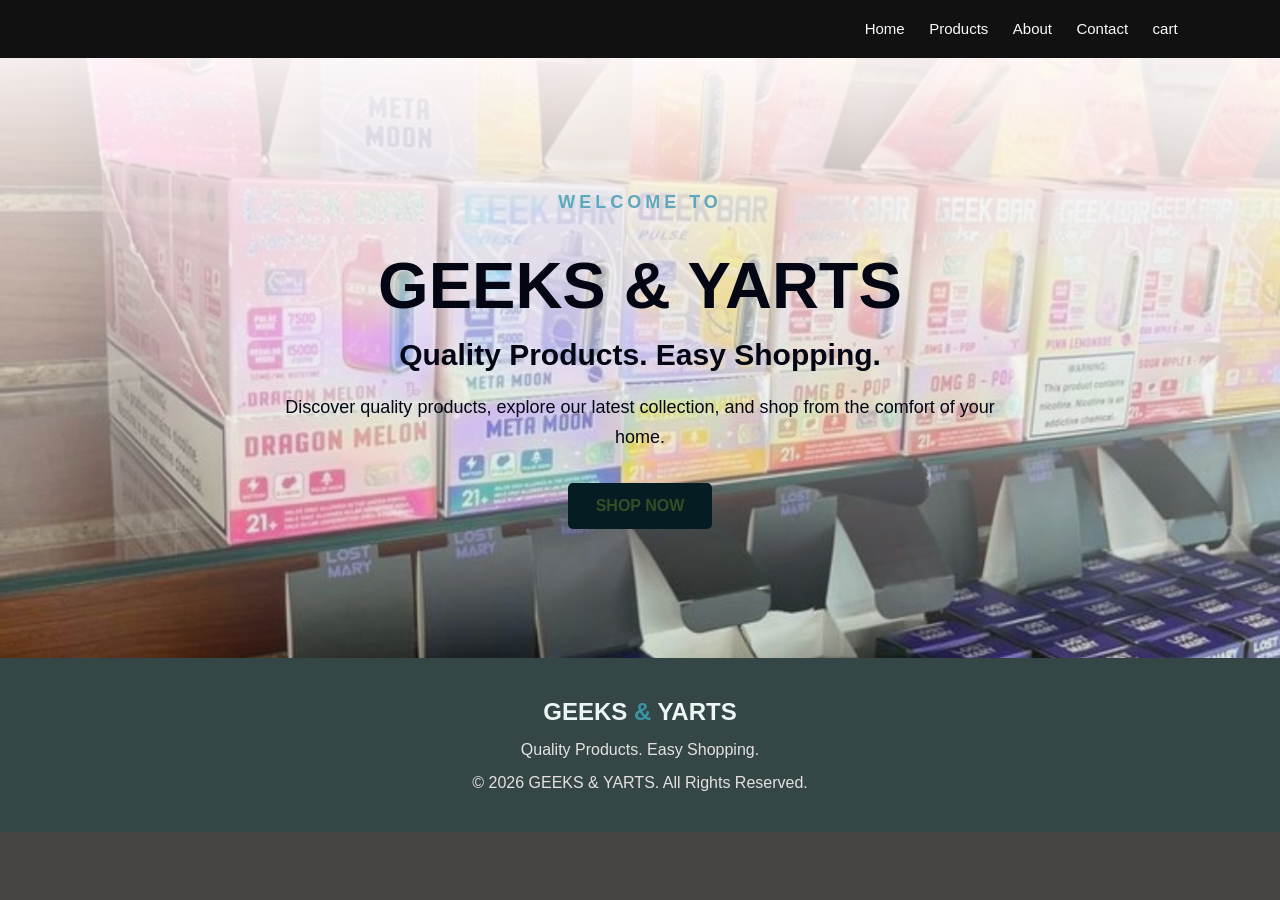
==== index.html @ 526bdeaf "changed heading" ====
<!DOCTYPE html>
<html lang="en">

<head>

    <meta charset="UTF-8">

    <meta name="viewport" content="width=device-width, initial-scale=1.0">

    <title>GEEKS & YARTS | Shop Quality Products</title>

    <meta name="description"
        content="GEEKS & YARTS is an online store offering quality products at affordable prices. Shop easily and place your order online.">

    <meta name="keywords"
        content="GEEKS AND YARTS, online shop, fashion, electronics, accessories, shopping">

    <link rel="stylesheet" href="style.css">

    <!-- Font Awesome for Social Media Icons -->
    <link rel="stylesheet"
    href="https://cdnjs.cloudflare.com/ajax/libs/font-awesome/6.5.2/css/all.min.css">

</head>


<body>

    <header>

        <div class="navbar">

            <div class="logo">
                
            </div>


           <nav>
    <a href="index.html">Home</a>
    <a href="products.html">Products</a>
    <a href="about.html">About</a>
    <a href="contact.html">Contact</a>
    <a href="cart.html">cart</a>
</nav>

        </div>

        <div id="home" class="hero">

            <div class="hero-content">

                <p class="welcome">
                    WELCOME TO
                </p>

                <h1>
                    GEEKS & YARTS
                </h1>

                <h2>
                    Quality Products. Easy Shopping.
                </h2>

                <p>
                    Discover quality products, explore our latest collection,
                    and shop from the comfort of your home.
                </p>

                <a href="#products" class="main-button">
                    SHOP NOW
                </a>

            </div>

        </div>

    </header>

    <footer>

    <h2>
            GEEKS <span>&</span> YARTS
        </h2>


        <p>
            Quality Products. Easy Shopping.
        </p>


        <p>
            © 2026 GEEKS & YARTS.
            All Rights Reserved.
        </p>

    </footer>



    <script src="script.js"></script>


</body>

</html>
---- style.css ----
* {
    margin: 0;
    padding: 0;
    box-sizing: border-box;
}


html {
    scroll-behavior: smooth;
}


body {
    font-family: Arial, sans-serif;
    background-color: #494444;
    color: #fdf5f5;
}


header {
    width: 100%;
}


.navbar {
    background-color: #111;
    color: rgb(white);

    display: flex;
    justify-content: space-between;
    align-items: center;

    padding: 20px 8%;

    position: sticky;
    top: 0;

    z-index: 1000;
}


.logo {
    font-size: 25px;
    font-weight: bold;
    letter-spacing: 2px;
}


.logo span {
    color: #f8f2f2;
}


nav a {
    color: rgb(253, 249, 249);
    text-decoration: white;

    margin-left: 20px;

    font-size: 15px;
}


nav a:hover {
    color: #14349b;
}


.hero {

    min-height: 600px;

    display: flex;
    align-items: center;
    justify-content: center;

    text-align: center;

    padding: 50px 20px;

    background-image:

        linear-gradient(
            rgba(255, 251, 251, 0.932),
            rgba(108, 119, 116, 0.13)
        ),

        url("images/homepage.jpg");


    background-size: cover;

    background-position: center;

    background-repeat: no-repeat;

    color: rgb(4, 6, 20);

}


.hero-content {
    max-width: 750px;
}


.welcome {
    color: #5fa7bd;

    letter-spacing: 4px;

    font-weight: bold;

    margin-bottom: 15px;
}


.hero h1 {
    font-size: 65px;

    margin-bottom: 15px;
}


.hero h2 {
    font-size: 30px;

    margin-bottom: 20px;
}


.hero p {
    font-size: 18px;

    line-height: 1.7;

    margin-bottom: 30px;
}


.main-button,
.product button,
.checkout-button,
#checkout-form button {

    background-color: #051c22;

    color: rgb(53, 77, 38);

    border: none;

    padding: 14px 28px;

    border-radius: 5px;

    cursor: pointer;

    font-weight: bold;

    text-decoration: none;

    display: inline-block;

}


.main-button:hover,
.product button:hover,
.checkout-button:hover,
#checkout-form button:hover {

    background-color: #071b16d0;

}


section {
    padding: 80px 8%;
}


.section-title {

    text-align: center;

    font-size: 35px;

    margin-bottom: 20px;

}


.section-text {

    text-align: center;

    color: #1a1818;

    margin-bottom: 40px;

}


.categories-container {

    display: grid;

    grid-template-columns:
        repeat(4, 1fr);

    gap: 25px;

}


.category {

    background-color: rgba(188, 196, 204, 0.986);

    padding: 35px 20px;

    text-align: center;

    border-radius: 10px;

    box-shadow:
        0 5px 20px
        rgba(194, 194, 211, 0.89);

}


.category-icon {

    font-size: 45px;

    margin-bottom: 15px;

}


.category h3 {

    margin-bottom: 10px;

}

.products-section {

    background-color: #22223be5;

}


.products-container {

    display: grid;

    grid-template-columns:
        repeat(4, 1fr);

    gap: 25px;

}


.product {

    background-color: rgba(20, 20, 20, 0.644);

    border-radius: 10px;

    overflow: hidden;

    padding-bottom: 25px;

    box-shadow:
        0 5px 20px
        rgba(15, 15, 15, 0.877);

    transition: 0.3s;

}


.product:hover {

    transform: translateY(-7px);

}


.product img {

    width: 100%;

    height: 220px;

    object-fit: cover;

}


.product h3 {

    padding: 20px 20px 10px;
    text-decoration-color: rgb(14, 13, 13);

}


.product p {

    padding: 0 20px;

    color: #f7f9fce1;

    line-height: 1.5;

}


.product h4 {

    padding: 15px 20px;

    font-size: 24px;

    color: #e7ddddec;

}


.product button {

    margin-left: 20px;

}


.cart-section {

    background-color: rgba(22, 23, 24, 0.911);

}


#cart-items {

    max-width: 800px;

    margin: 30px auto;

}


.empty-cart {

    text-align: center;

    color: #f1e0e0;

}


.cart-item {

    display: flex;

    justify-content: space-between;

    align-items: center;

    background-color: #e7e7dcab;

    padding: 20px;

    margin-bottom: 15px;

    border-radius: 8px;

}


.cart-item button {

    padding: 8px 12px;

    margin: 3px;

    border: none;

    cursor: pointer;

    background-color: #f0f8f8e7;

    color: rgba(24, 23, 23, 0.904);

    border-radius: 4px;

}


.cart-total {

    text-align: center;

    font-size: 25px;

    margin: 30px 0;

}


.checkout-button {

    display: block;

    margin: auto;

}


.checkout-section {

    background-color: #efeff1d2;

}


#checkout-form {

    max-width: 600px;

    margin: 30px auto;

    display: flex;

    flex-direction: column;

}


#checkout-form input,
#checkout-form textarea,
#checkout-form select {

    padding: 15px;

    margin-bottom: 15px;

    border: 1px solid #ccc;

    border-radius: 5px;

    font-size: 16px;

}


#checkout-form textarea {

    height: 120px;

    resize: vertical;

}


#checkout-form label {

    margin-bottom: 10px;

    font-weight: bold;

}

.about-section {

    background-color: rgba(26, 26, 24, 0.877);

    text-align: center;
    text-decoration-color: white;

}


.about-content {

    max-width: 800px;

    margin: auto;

}

.about-content {

    text-decoration-color: white;
}


.about-content p {

    margin-bottom: 20px;

    line-height: 1.8;

    color: #f1efef;

}
.contact-section {

    background-color: #ebebf8ad;
    text-decoration-color: white;

}


.contact-container {

    max-width: 650px;

    margin: auto;

    text-align: center;

    background-color: rgba(240, 241, 247, 0.774);

    padding: 40px;

    border-radius: 10px;

    box-shadow:
        0 5px 20px
        rgba(253, 253, 250, 0.986);

}


.contact-container h3 {

    font-size: 25px;

    margin-bottom: 20px;

    text-decoration-color: white;

}


.contact-container p {

    margin: 15px 0;
    text-decoration-color: white;

}


.contact-container a {

    color: #e9f1f1e7;

    text-decoration-color: rgb(250, 247, 247);

}
footer {

    background-color: #0e4b4b59;

    color: rgb(238, 245, 245);

    text-align: center;

    padding: 40px 20px;

}


footer span {

    color: #3cbbd1ad;

}


footer p {

    margin-top: 15px;

    color: #f1ececef;

}

@media (max-width: 1000px) {

    .products-container {

        grid-template-columns:
            repeat(2, 1fr);

    }

}


@media (max-width: 800px) {

    .navbar {

        flex-direction: column;

    }


    nav {

        margin-top: 20px;

    }


    nav a {

        margin: 5px;

        display: inline-block;

    }


    .categories-container {

        grid-template-columns:
            repeat(2, 1fr);
        text-decoration-color: white;

    }


    .hero h1 {

        font-size: 45px;
        text-decoration-color: white;

    }


    .hero h2 {

        font-size: 24px;
        text-decoration-color: white;

    }

}


@media (max-width: 500px) {

    .products-container {

        grid-template-columns: 1fr;

    }


    .categories-container {

        grid-template-columns: 1fr;

    }


    .hero h1 {

        font-size: 36px;

    }


    .hero h2 {

        font-size: 21px;

    }


    .section-title {

        font-size: 28px;

    }

}

.welcome{

    font-size: large;
    text-decoration-color: whitesmoke;
}

.img {

    width: 300px
    

}

.header {
    background-image: 
 url("images/geek pulse.jpeg");
    background-size: cover;
    background-position: 
center;
    background-repeat: 
no-repeat;
}

.products {
    display: grid;
    grid-template-columns: repeat(3, 1fr);
    gap: 20px;
    padding: 30px;
    max-width: 1100px;
    margin: auto;
}

.products  {
    background: white;
    border-radius: 10px;
    padding: 15px;
    box-shadow: 0 3px 10px rgba(0, 0, 0, 0.15);
    text-align: center;
}

.product img {
    width: 90%;
    height: 100px;
    object-fit: cover;
    border-radius: 8px;
}
.product h3 {
    font-size: 16px;
    margin: 5px 0;
}
.product p {
    font-size: 16px;
    margin: 5px 0;
}
.product button {
    padding: 8px 15px;
    border: none;
    border-radius: 5px;
    cursor: pointer;
}

@media (max-width: 768px) {
    .products {
        grid-template-columns: repeat(2, 1fr);
    }
}

@media (max-width: 500px) {
    .products {
        grid-template-columns: 1fr;
    }
}
.section-title {

    color: rgb(245, 241, 241);
}

.section-description{

    color: white;
    font-size: 20px;
    text-align: center;
}

.order-section {
    max-width: 500px;
    margin: 40px auto;
    padding: 25px;
    background: white;
    border-radius: 10px;
    text-align: center;
}

.order-section h2 {
    margin-bottom: 20px;
    color: #111827;
}

.order-section input {
    width: 100%;
    padding: 12px;
    margin: 8px 0;
    border: 1px solid #ccc;
    border-radius: 6px;
}

.order-section button {
    width: 100%;
    padding: 13px;
    margin-top: 15px;
    background-color: #2563eb;
    color: white;
    border: none;
    border-radius: 6px;
    font-weight: bold;
    cursor: pointer;
}

.order-section button:hover {
    background-color: #1d4ed8;
}
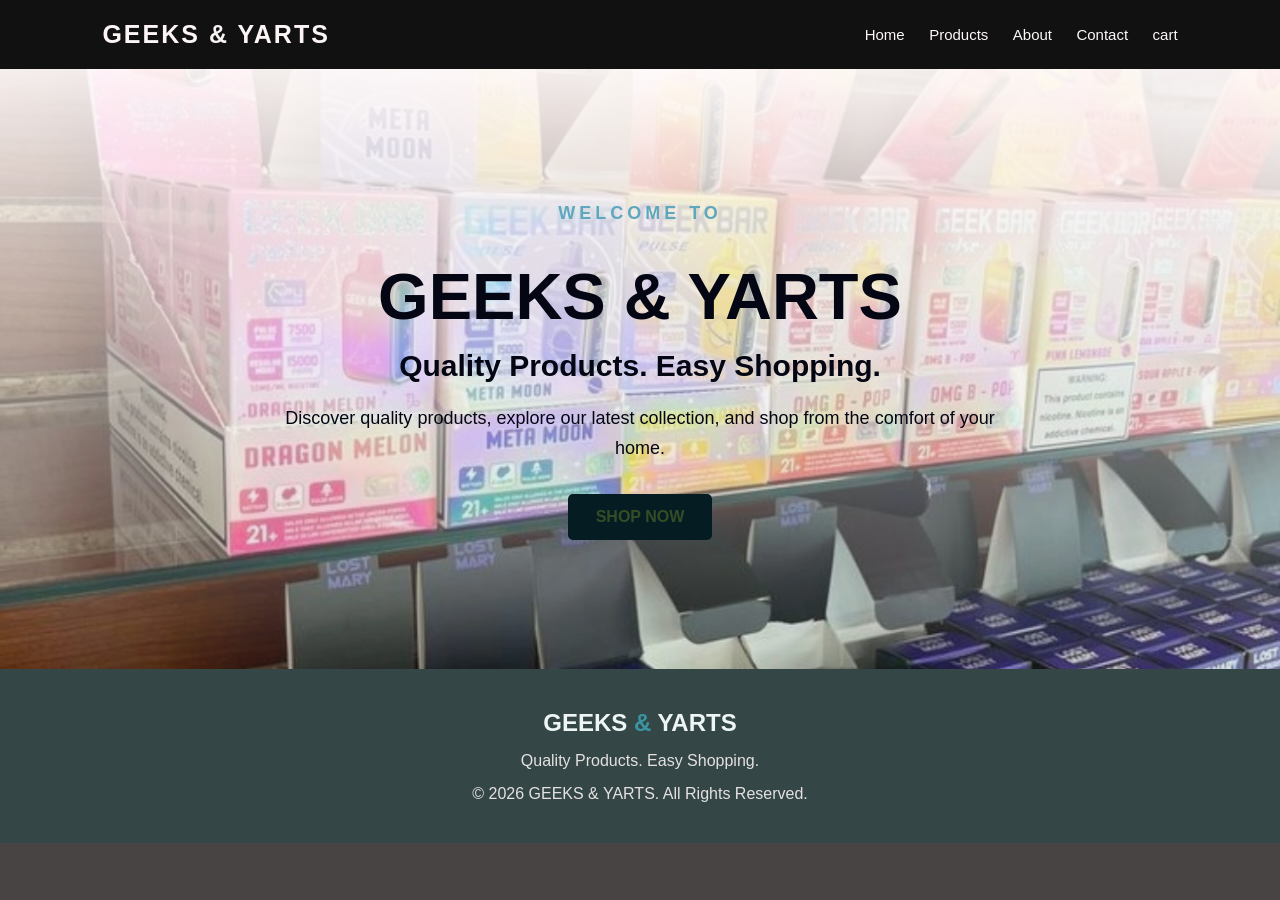
==== commit 6f42228e: "change of heading" ====
--- a/index.html
+++ b/index.html
@@ -31,7 +31,7 @@
         <div class="navbar">
 
             <div class="logo">
-                
+                GEEKS <span>&</span> YARTS
             </div>
 
 
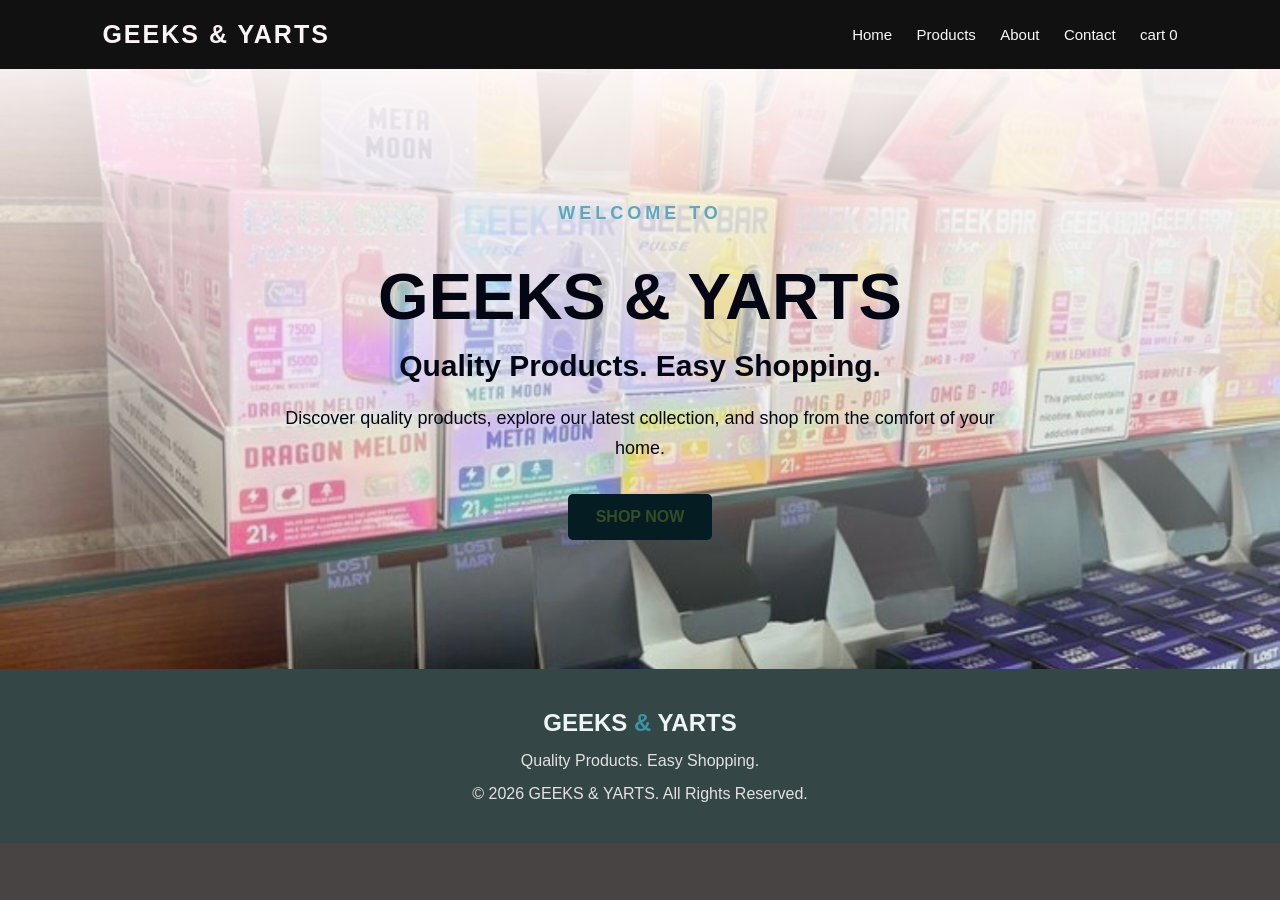
==== commit 16b525f4: "online" ====
--- a/index.html
+++ b/index.html
@@ -40,7 +40,7 @@
     <a href="products.html">Products</a>
     <a href="about.html">About</a>
     <a href="contact.html">Contact</a>
-    <a href="cart.html">cart</a>
+    <a href="cart.html" >cart <span id="cart-count">0</span></a>
 </nav>
 
         </div>
@@ -66,7 +66,8 @@
                     and shop from the comfort of your home.
                 </p>
 
-                <a href="#products" class="main-button">
+                <a href="products.html" 
+                    class="main-button">
                     SHOP NOW
                 </a>
 
@@ -96,8 +97,7 @@
     </footer>
 
 
-
-    <script src="script.js"></script>
+     <script src="script.js"></script>
 
 
 </body>
--- a/style.css
+++ b/style.css
@@ -266,7 +266,7 @@
 
 .product {
 
-    background-color: rgba(20, 20, 20, 0.644);
+    background-color: rgb(20, 20, 20);
 
     border-radius: 10px;
 
@@ -726,7 +726,7 @@
 }
 
 .products  {
-    background: white;
+    background: rgb(44, 44, 44);
     border-radius: 10px;
     padding: 15px;
     box-shadow: 0 3px 10px rgba(0, 0, 0, 0.15);
@@ -813,4 +813,32 @@
 
 .order-section button:hover {
     background-color: #1d4ed8;
-}+}
+
+.shop-btn {
+    display: inline-block;
+    background: #000;
+    text-decoration:  whiite;
+    padding: 15px 30px;
+    border-radius: 5px;
+}
+
+.products {
+    display: grid;
+    grid-template-columns: repeat(3, 1fr);
+    gap: 20px;
+    width: 100%;
+}
+
+/* ALL PRODUCTS CARDS*/
+.product {
+    width: 100%;
+    box-sizing: border-box;
+    overflow: hidden;
+}
+/* PRODUCT IMAGE */
+.product img {  
+    width: 100%;
+    height: 200px;
+    object-fit: cover;
+}
